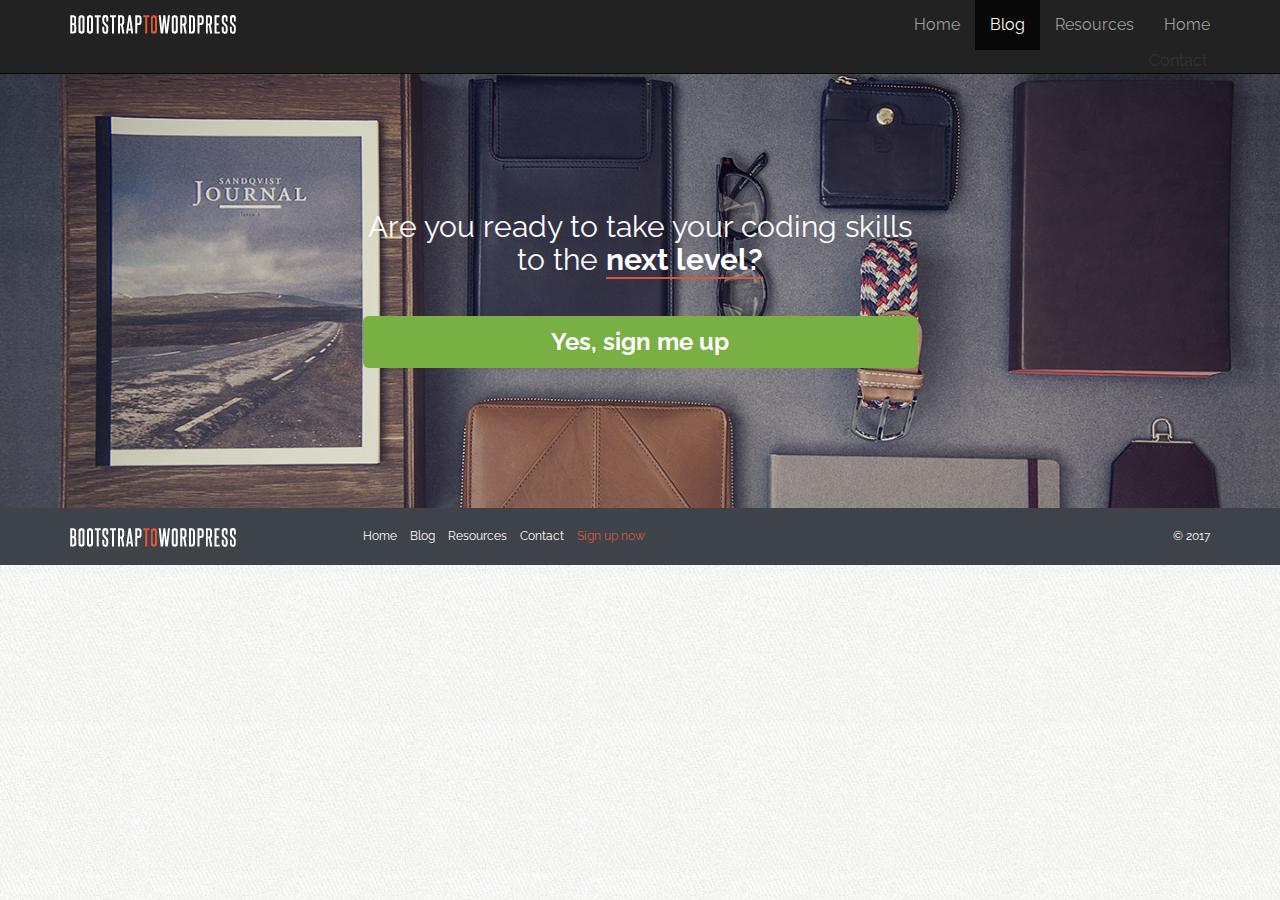
==== blog.html @ cc684bc7 "add basic html structure for blog page" ====
<! DOCTYPE html>
<html>
    <head>
        <meta http-equiv="Content-Type" content="text/html; charset=UTF-8">
        <meta charset="utf-8">
        <meta name="viewport" content="width=device-width, initial-scale=1">
        <meta name="description" content="">
        <meta name="author"content="">
        <link rel="icon" href="assets/img/favicon.ico">

        <link href="assets/css/bootstrap.min.css" rel="stylesheet">
        <link href="assets/css/custom.css" rel="stylesheet">

        <title>Blog</title>

        <!-- FontAwesome Icons -->
        <link href="assets/css/font-awesome/css/font-awesome.min.css" rel="stylesheet">
        
        <!-- GoogleFont -->
        <link href="https://fonts.googleapis.com/css?family=Raleway" rel="stylesheet">
   
        <!-- HTML5shiv ans Respond.js IE8 support of html5 elements and media quereis -->

            <!-- [if lt IE 9]>
            <script src="https://oss.maxcdn.com/gtml5shiv/3.7.2/html5shiv.min.js"></script>
            <script src="https://oss.maxcdn.com/respond/1.4.2/respond.min.js"></script>
            <![endif] -->

    </head>
    <body class="blog">
        <header class="site-header" role="banner">
                    <!-- NAVBAR -->
                    <div class="navbar-wrapper">
                        <div class="navbar navbar-inverse navbar-fixed-top" role="navigation">
                            <div class="container">
                                <div class="navbar-header">
                                    <button type="button" class="navbar-toggle" data-toggle="collapse" data-target=".navbar-collapse">
                                        <span class="sr-only">Toggle navigation</span>
                                        <span class="icon-bar"></span>
                                        <span class="icon-bar"></span>
                                        <span class="icon-bar"></span>
                                    </button>
                                    <a class="navbar-brand" href="/"><img src="assets/img/logo.png" alt="Bootstrap to wordpress"></a>
                                </div>
                                <div class="navbar-collapse collapse">
                                    <ul class="nav navbar-nav navbar-right">
                                    <li><a href="/">Home</a></li>
                                    <li class="active"><a href="blog.html">Blog</a></li>
                                    <li><a href="resources.html">Resources</a></li>
                                    <li><a href="contact.html">Home</a>Contact</li>
                                    </ul>
                                </div>
                            </div>
                        </div>
                    </div>
                </header>

        <!-- SIGN UP SECTION ===== -->

        <section id="signup" data-type="background" data-speed="4">
            <div class="container">
                <div class="row">
                    <div class="col-sm-6 col-sm-offset-3">
                        <h2>Are you ready to take your coding skills to the <strong>next level?</strong></h2>
                        <p a href="#" class="btn btn-lg btn-block btn-success">Yes, sign me up</a></p>
                    </div>
                </div>
            </div>

        </section>

        <!-- FOOTER ===== -->

        <footer>
            <div class="container">
                <div class="row">
                    <div class="col-sm-3">
                        <p><a href="/"><img src="assets/img/logo.png" alt="Bootstrap to Wordpress"></a></p>
                    </div>
                    <div class="col-sm-6">
                        <nav>
                            <ul class="list-unstyled list-inline">
                                <li><a href="">Home</a></li>
                                <li><a href="">Blog</a></li>
                                <li><a href="">Resources</a></li>
                                <li><a href="">Contact</a></li>
                                <li class="signup-link"><a href="">Sign up now</a></li>
                            </ul>
                        </nav>
                    </div>
                    <div class="col-sm-3">
                        <p class="pull-right">&copy; 2017</p>
                    </div>
                </div>
            </div>

        </footer>

        <!-- Modal ===== -->

        <div class="modal fade" id="myModal">
            <div class="modal-dialog">
                <div class="modal-content">
                    <div class="modal-header">
                        <button type="button" class="close" data-dismiss="modal"><span aria-hidden="true">&times;</span><span class="sr-only">Close</span></button>
                        <h4 class="modal-title" id="myModalLabel"><i class="fa fa-envelope"></i> Subscribe to the mailing list.</h4>
                    </div>
                    <div class="modal-body">
                        <p>Enter your name and email. To say thanks we'll send you one of our courses <em>for free!</em></p>

                        <form class="form-inline" role="form">
                            <div class="form-group">
                                <label class="sr-only" for="subscribe-name">Your first name</label>
                                <input type="text" class="form-control" id="subscribe-name" placeholder="Your first name">
                            </div>
                            <div class="form-group">
                                <label class="sr-only" for="subscribe-email">Your email address</label>
                                <input type="text" class="form-control" id="subscribe-email" placeholder="Your email address">>
                            </div>
                            <input type="submit" class="btn btn-danger" value="Subscribe">
                        </form>

                        <hr>

                        <p><small>We'll only send you occasional emails &amp newsletter. <br>Not spam - only stuff you'll be interested in. Feel free to unsubscribe at any time</small></p>
                    </div>
                </div>
            </div>    

        </div>

        <!-- BOOTSTRAP CORE JAVASCRIPT - PLACED AT END OF DOCUMENT SO PAGES LOAD FASTER ===== -->
        <script src="//ajax.googleapis.com/ajax/libs/jquery/3.2.1/jquery.min.js"></script>
        <script src="assets/js/jquery-3.2.1.min.js"></script>
        <script src="assets/js/bootstrap.min.js"></script>
        <script src="assets/js/main.js"></script>
    </body>

</html>
---- assets/css/custom.css ----
/*color references

Green:      #79b044
Salmon:     #dd5638
Blue Grey:  #3e4249

*/

/* GENERAL */

body {
    margin-top: 50px;
    font-family: 'Raleway', Helvetica, sans-serif;
    font-size: 16px;
    background: url('../img/tile.jpg') top left repeat;
}

/* GLOBAL */

h1, h2, h3, h4, h5, h6 {
    -webkit-font-smoothing: antialiased;
    text-rendering: optimizeLegibility;
    font-weight: bold;
}

h1 {
    font-size: 3em;
}

h1, h2 {
    margin: 0 0 40px;
}

h3 {
    margin: 20px 0;
}

h4 {
    font-size: 18px;
}

p {
    margin: 0 0 15px;
}

p.lead {
    font-weight: normal;
}

a:link, a:visited {
    color: #dd5638;
}

a:hover {
    text-decoration: none;
    color: #c9302c;
}

button, input, .btn, a.btn {
    -webkit-font-smoothing: antialiased;
    text-rendering: optimizeLegibility;
    color: white;
}

.btn {
    font-weight: bold;
}

button.btn:focus {
    outline: none !important; /*!important overrides all other stlyes*/
}

.btn-danger {
    background-color: #dd5638;
    border-color: #d95131;
}

.btn-success {
    background-color: #79b044;
    border: none;
}

.btn-success:hover {
    background: #6a9b3d;
    border-color: #6a9b3d
}

img {
    max-width: 100%;
}

.modal-content {
    background: url('../img/tile.jpg') top left repeat;
}

.badge.social {
    background: #ccc;
    font-size: 24px;
    height: 40px;
    width: 40px;
    text-align: center;
    line-height: 40px;
    margin: 0 5px 20px 0;
    padding: 0;
    -webkit-border-radius: 50px;
    -moz-border-radius: 50px;
    border-radius: 50px;
    color: white;
}

.badge.social .fa-twitter {
line-height: inherit;
}

.badge.social .fa-facebook {
line-height: inherit;
}

.badge.social .fa-google-plus{
line-height: inherit;
}

.badge.social.twitter:hover {
    background: #55acee;
}

.badge.social.facebook:hover {
    background: #3b5998;
}

.badge.social.gplus:hover {
    background: #db4b39;
}

blockquote {
    padding: 0;
    border: none;
    font-style: italic;
    text-align: left;
}

blockquote cite {
    display: block;
    color: #777;
    margin: 15px 0 0 0;
}

blockquote:before {
    display: none;
}


/* HERO */

#hero {
    background: url('../img/hero-bg.jpg') 50% 0 repeat fixed;
    min-height: 500px;
    padding: 40px 0;
    color: white;
    -webkit-font-smoothing: antialiased;
    text-rendering: optimizeLegibility;
}

#hero article {
    width: 100%;
    text-align: center;
}

#hero .hero-text {
    margin-top: 30px;
}

#price-timeline {
    margin: 30px 0 60px;
    text-align:center;
}

#price-timeline .price {
    display: inline-block;
    margin: 0 2% 0 0;
    width: 30%;
    background: #3e4249;
    padding: 10px 20px 30px;
    position: relative;
    vertical-align: top;
}

#price-timeline .price.active {
    background: #dd5638;
}

#price-timeline .price span {
    background: #101010;
    display: block;
    height: 70px;
    width: 70px;
    text-align: center;
    line-height: 70px;
    font-weight: bold;
    font-size: 24px;
    border-radius: 100%;
    -webkit-border-radius: 100%;
    -moz-border-radius: 100%;
    position: absolute;
    bottom: -35px;
    left: 50%;
    margin-left: -35px;
}

#price-timeline h4 {
    margin: 0 0 10px;
}

#price-timeline h4 small {
    color: white;
    font-weight: bold;
    display: block;
}

/*LAYOUT */

.row + .row {
    margin-top: 20px;
}

section {
    padding: 80px 0;
}

.section-header {
    text-align: center;
}

section h2 {
    margin: 20px 0 40px;
}

section h3 {
    margin: 30px 0 10px;
}

#optin {
    background: #3e4249;
    padding: 20px 0;
    color: white;
    -webkit-font-smoothing: antialiased;
    text-rendering: optimizeLegibility;
    font-size: 1.2em;
}

#optin p {
    margin: 7px 0 0 0;
}

#who-benefits {
    background: white;
}

#course-features {
    background: #3e4249;
    color: white;
    text-align: center;
}

#project-features {
    text-align: center;
}

#video-featurette {
    background: url('../img/stuff-bg.jpg') 50% 100% repeat fixed;
    background-size: cover;
    text-align: center;
    color: white;
}

#instructor {
    background: white url('../img/brad-elvis.png') 90% -10px no-repeat;
}

#instructor h2 {
    margin: 0 0 20px;
}

#instructor .num {
    display: table;
    font-size: 30px;
    font-weight: bold;
    color: white;
    line-height: 24px;
    height: 140px;
    width: 140px;
    text-align: center;
    background: #dd5638;
    -webkit-border-radius: 100%;
    -moz-border-radius: 100%;
    border-radius: 100%;
    -webkit-font-smoothing: antialiased;
    text-rendering: optimizeLegibility;
}

#instructor .num .num-content {
    display: table-cell;
    vertical-align: middle;  
}

#instructor .num span {
    display: block;
    font-size: 20px;
    font-weight: normal;
}

#kudos {
    text-align: center;
}

.testimonial {
    margin-bottom: 60px;
}

.testimonial img {
    -webkit-border-radius: 50%;
    -moz-border-radius: 50%;
    border-radius: 50%;
}

#signup {
    text-align: center;
    background: url('../img/hipster-stuff.jpg') center center repeat fixed;
    background-size: cover;
    color: white;
    padding: 140px 0;
}

#signup h2 {
    font-weight: normal;
}

#signup h2 strong {
    border-bottom: solid 2px #dd5638;
}

#signup .btn {
    font-size: 24px;
}

footer {
    background: #3e4249;
    color: white;
    padding: 20px 0 10px;
    font-size: 12px;
}

footer p {
    margin: 0;
}

footer a:link, footer a:visited {
    color: white;
}

footer a:hover {
    color: #dd5638;
}

footer li.signup-link a {
    color: #dd5638;
}

footer li.signup-link a:hover {
    font-weight: bold;
}

/* CUSTOM ICON SPRITES */

i.ci {
    display: inline-block;
    height: 40px;
    width: 40px;
    background: url('../img/icon-sprite.png') no-repeat;
}

.ci.ci-computer         {background-position: 0 0;}
.ci.ci-watch            {background-position: -40px 0;}
.ci.ci-calendar         {background-position: -80px 0;}
.ci.ci-community        {background-position: -120px 0;}
.ci.ci-instructor       {background-position: -160px 0;}
.ci.ci-device           {background-position: -200px 0;}

/* MEDIA QUERIES */

@media screen and (max-width : 991px) {
    #instructor .container {
        background: rgba(255, 255, 255, 0.8);
        padding: 20px;
    }
}

@media screen and (max-width : 768) {
    .logo {
        width: 50%;
    }

    #optin p {
        margin: 0 0 10px;
    }

    #feaaturette iframe {
        height: 240px;
    }
}

@media screen and (max-width : 568px) {
    #instructor .num {
        height: 100px;
        width: 100px;
        font-size: 22px;
    }

    #instructor .num span {
        font-size: 16px;
    }
}
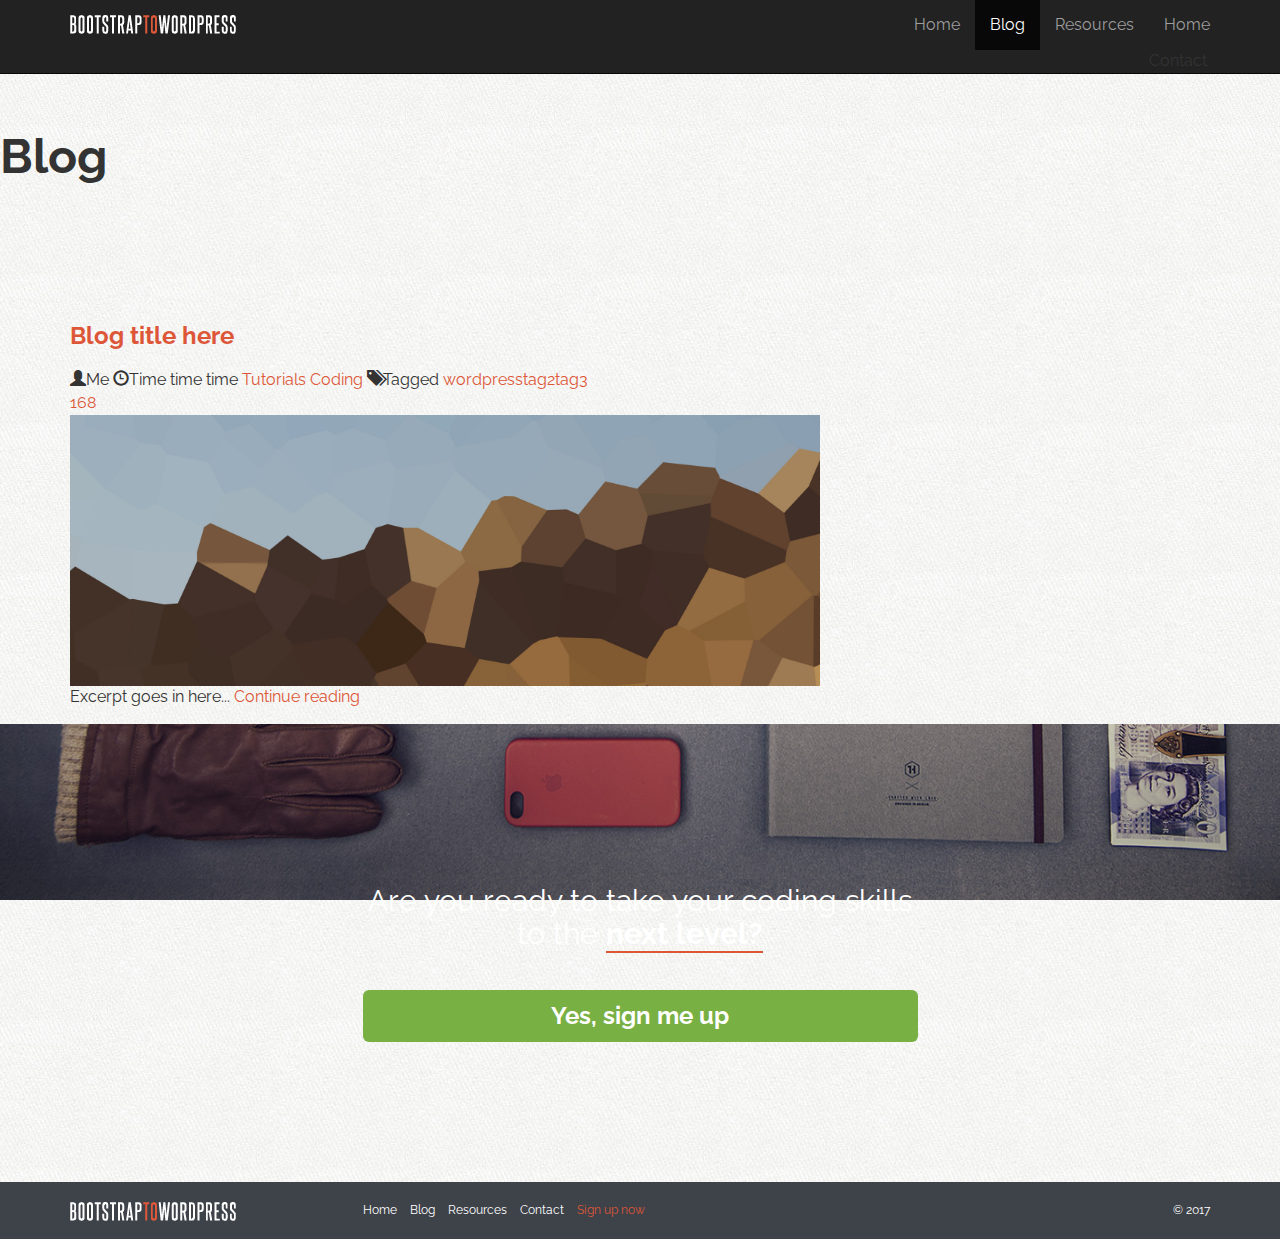
==== commit 67684a9c: "add html for blog excerpts" ====
--- a/blog.html
+++ b/blog.html
@@ -28,6 +28,7 @@
 
     </head>
     <body class="blog">
+    <!-- HEADER ==== -->
         <header class="site-header" role="banner">
                     <!-- NAVBAR -->
                     <div class="navbar-wrapper">
@@ -54,6 +55,44 @@
                         </div>
                     </div>
                 </header>
+
+        <section clas="feature-image feature-image-default-alt" data-type="background" data-speed="2">
+           <h1 class="page-title">Blog</h1>
+        </section>       
+
+        <!-- BLOG CONTENT ==== -->
+        <div class="container">
+            <div class="row" id="primary">
+                <main id="content" class="col-sm-8" role="main">
+                    <article class="post">
+                        <header>
+                            <h3><a href="post.html">Blog title here</a></h3>
+                            <div class="post-details">
+                                <span class="glyphicon glyphicon-user"></span>Me
+                                <span class="glyphicon glyphicon-time"></span><time>Time time time</time>
+                                <span class="glyphicon glyphicon-folder-open-alt"></span><a href="">Tutorials</a> <a href="">Coding</a>
+                                <span class="glyphicon glyphicon-tags"></span>Tagged <a href="">wordpress</a><a href="">tag2</a><a href="">tag3</a>
+
+                                <div class="post-comments-badge">
+                                    <a href=""><span class="glyphicon glyphicon-comments"></span>168</a>
+                                </div>
+                            </div>
+
+                        </header>
+                        <div class="post-image">
+                            <img src="assets/img/hero-bg.jpg" alt="Hero image">
+                        </div>
+
+                        <div class="post-excerpt">
+                            <p>Excerpt goes in here... <a href="post.html">Continue reading</a></p>
+                        </div>
+                    </article>
+                </main>
+                
+            </div>
+        </div>
+
+            
 
         <!-- SIGN UP SECTION ===== -->
 
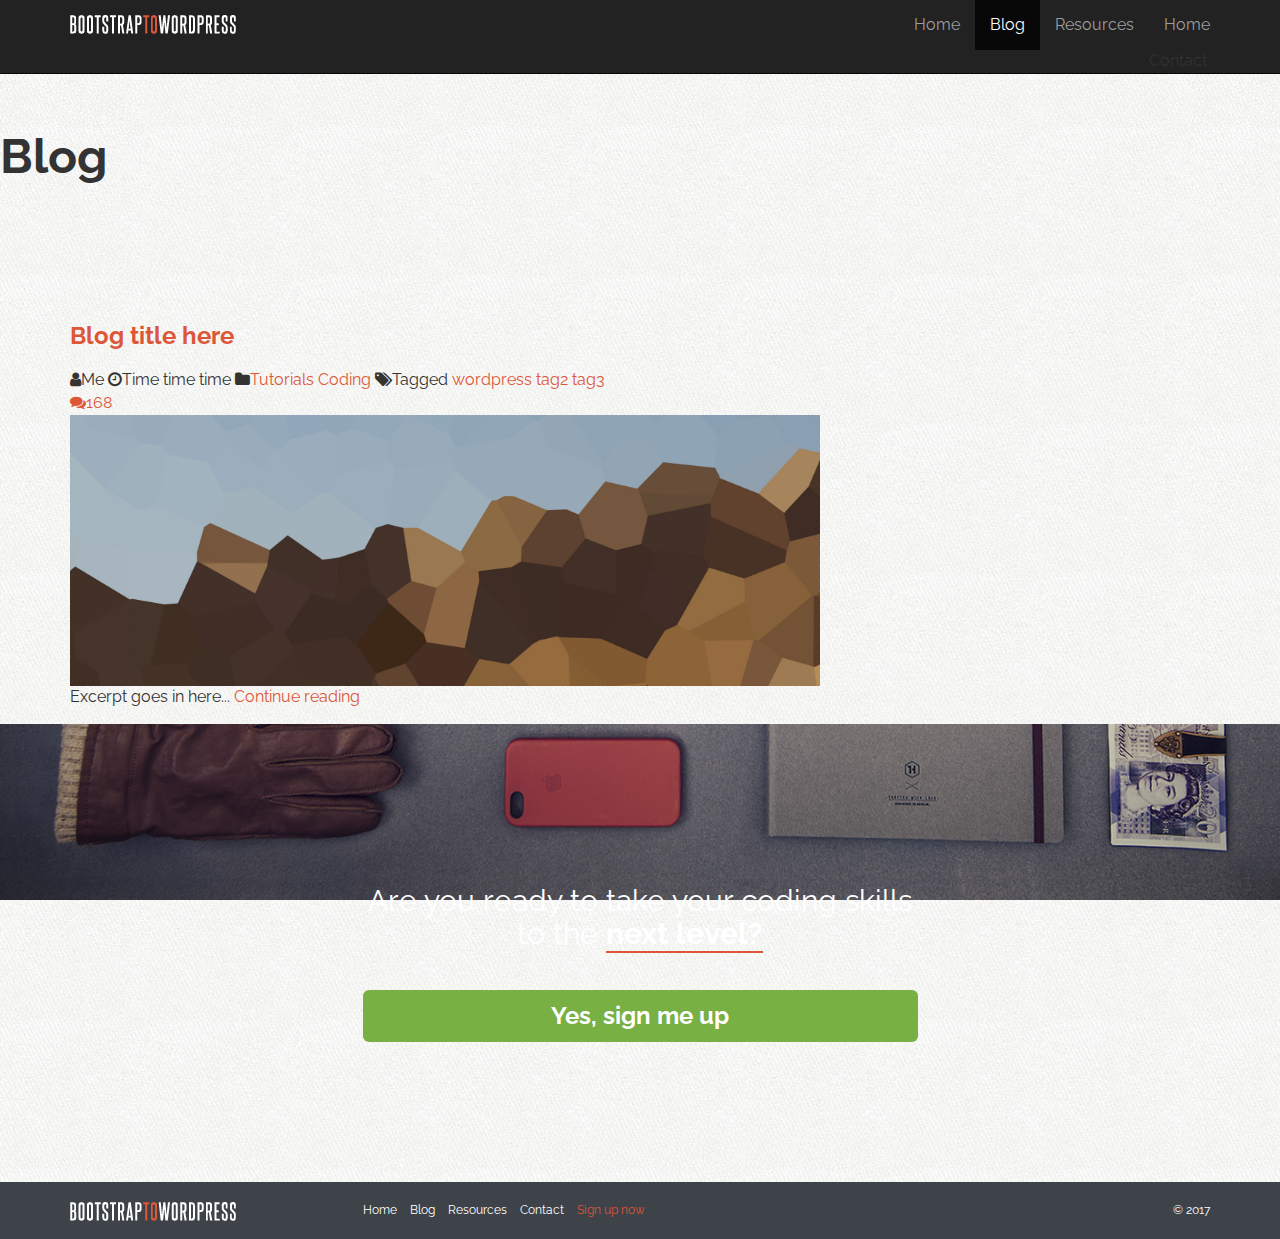
==== commit 25d19ec4: "swap glyphicons to be fa icons" ====
--- a/blog.html
+++ b/blog.html
@@ -56,9 +56,9 @@
                     </div>
                 </header>
 
-        <section clas="feature-image feature-image-default-alt" data-type="background" data-speed="2">
-           <h1 class="page-title">Blog</h1>
-        </section>       
+        <section class="feature-image feature-image-default-alt" data-type="background" data-speed="2">
+            <h1 class="page-title">Blog</h1>
+        </section>     
 
         <!-- BLOG CONTENT ==== -->
         <div class="container">
@@ -68,13 +68,13 @@
                         <header>
                             <h3><a href="post.html">Blog title here</a></h3>
                             <div class="post-details">
-                                <span class="glyphicon glyphicon-user"></span>Me
-                                <span class="glyphicon glyphicon-time"></span><time>Time time time</time>
-                                <span class="glyphicon glyphicon-folder-open-alt"></span><a href="">Tutorials</a> <a href="">Coding</a>
-                                <span class="glyphicon glyphicon-tags"></span>Tagged <a href="">wordpress</a><a href="">tag2</a><a href="">tag3</a>
+                                <i class="fa fa-user"></i>Me
+                                <i class="fa fa-clock-o"></i><time>Time time time</time>
+                                <i class="fa fa-folder"></i><a href="">Tutorials</a> <a href="">Coding</a>
+                                <i class="fa fa-tags"></i>Tagged <a href="">wordpress </a><a href="">tag2 </a><a href="">tag3 </a>
 
                                 <div class="post-comments-badge">
-                                    <a href=""><span class="glyphicon glyphicon-comments"></span>168</a>
+                                    <a href=""><i class="fa fa-comments"></i>168</a>
                                 </div>
                             </div>
 
--- a/assets/css/custom.css
+++ b/assets/css/custom.css
@@ -386,6 +386,34 @@
 .ci.ci-instructor       {background-position: -160px 0;}
 .ci.ci-device           {background-position: -200px 0;}
 
+/* FORMS */
+
+label {
+    display: block;
+    font-weight: bold;
+}
+
+input[type="text"]
+input[type="email"]
+input[type="url"]
+input[type="password"]
+input[type="search"]
+textarea {
+    color: #666;
+    border: 1px solid #ccc;
+    -webkit-border-radius: 3px;
+    -moz-border-radius: 3px;
+    border-radius: 3px;
+    display: block;
+    -webkit-box-sizing: border-box;
+    -moz-box-sizing: border-box;
+    box-sizing: border-box;
+    width: 100%;
+    padding: 6px 12px;
+
+
+}
+
 /* MEDIA QUERIES */
 
 @media screen and (max-width : 991px) {
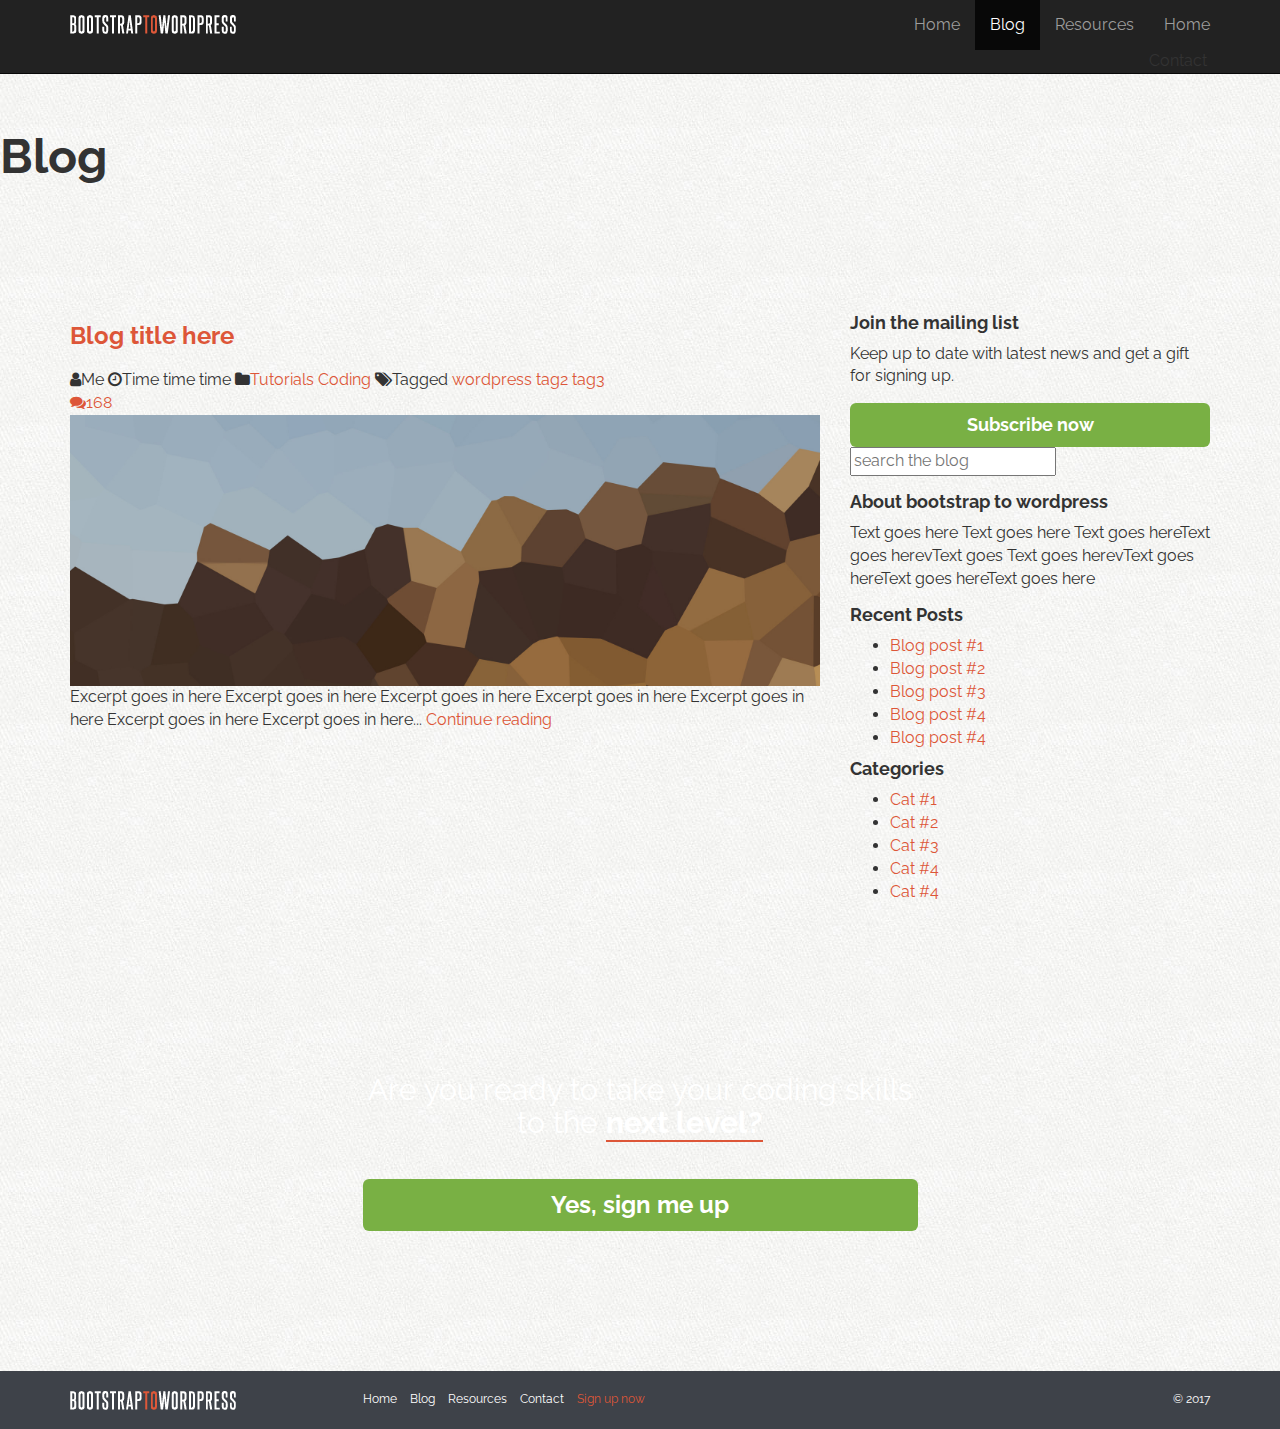
==== commit 122df3f9: "add html for sidebar and widgets" ====
--- a/blog.html
+++ b/blog.html
@@ -84,10 +84,54 @@
                         </div>
 
                         <div class="post-excerpt">
-                            <p>Excerpt goes in here... <a href="post.html">Continue reading</a></p>
+                            <p>Excerpt goes in here Excerpt goes in here Excerpt goes in here Excerpt goes in here Excerpt goes in here Excerpt goes in here Excerpt goes in here... <a href="post.html">Continue reading</a></p>
                         </div>
                     </article>
                 </main>
+        <!-- SIDEBAR ==== -->
+
+                <aside class="col-sm-4">
+                    <div class="widget">
+                        <h4>Join the mailing list</h4>
+                        <p>Keep up to date with latest news and get a gift for signing up.</p>
+                        <button class="btn btn-success btn-lg btn-block" data-toggle="modal" data-target="#myModal">Subscribe now</button>
+                    </div>
+
+                    <div class="widget">
+                        <form role="form" class="search-form">
+                            <label for="sidebar-search" class="sr-only">Search the blog</label>
+                            <input type="text" id="sidebar-search" placeholder="search the blog">
+                        </form>
+                    </div>
+
+                    <div class="widget">
+                        <h4>About bootstrap to wordpress</h4>
+                        <p>Text goes here Text goes here Text goes hereText goes herevText goes Text goes herevText goes hereText goes hereText goes here</p>
+                    </div>
+
+                    <div class="widget">
+                        <h4>Recent Posts</h4>
+                        <ul>
+                            <li><a href=""> Blog post #1</a></li>
+                            <li><a href=""> Blog post #2</a></li>
+                            <li><a href=""> Blog post #3</a></li>
+                            <li><a href=""> Blog post #4</a></li>
+                            <li><a href=""> Blog post #4</a></li>
+                        </ul>
+                    </div>
+
+                    <div class="widget">
+                        <h4>Categories</h4>
+                        <ul>
+                            <li><a href=""> Cat #1</a></li>
+                            <li><a href=""> Cat #2</a></li>
+                            <li><a href=""> Cat #3</a></li>
+                            <li><a href=""> Cat #4</a></li>
+                            <li><a href=""> Cat #4</a></li>
+                        </ul>
+                        </div>
+
+                </aside>
                 
             </div>
         </div>
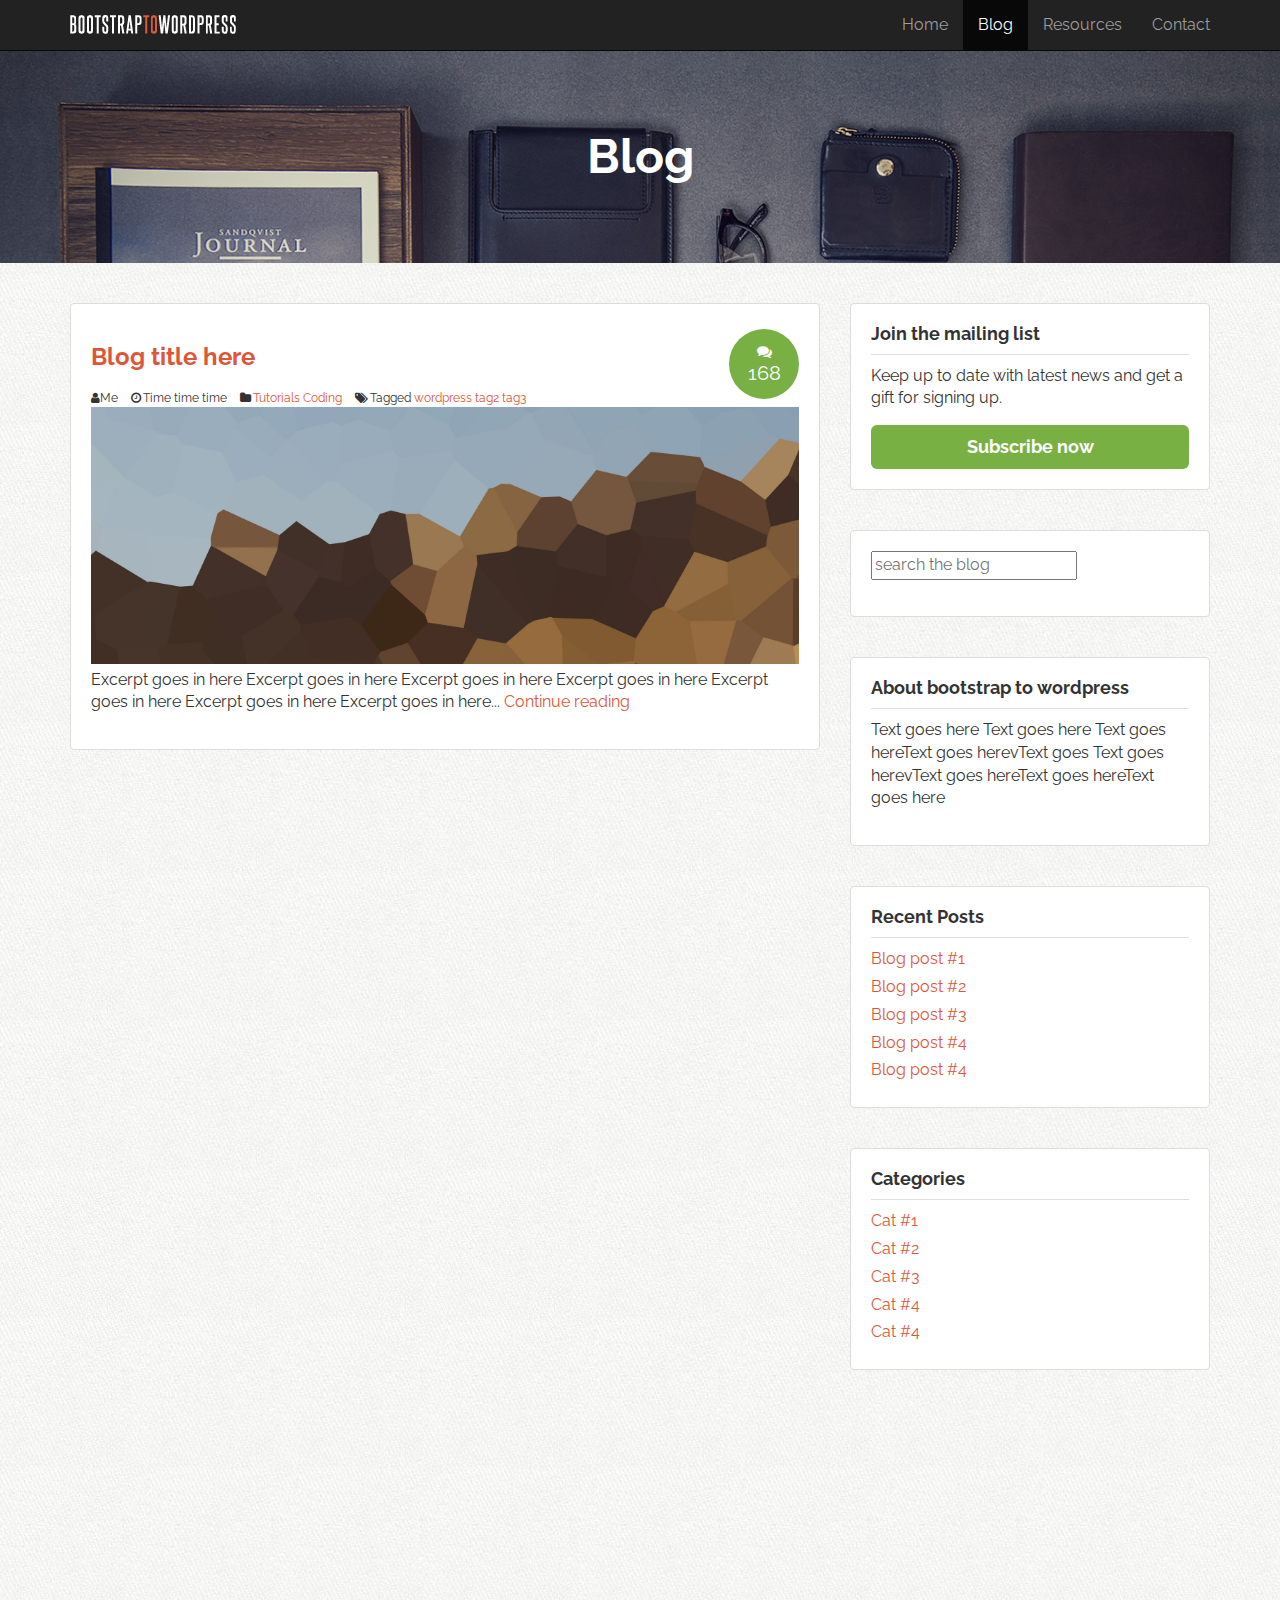
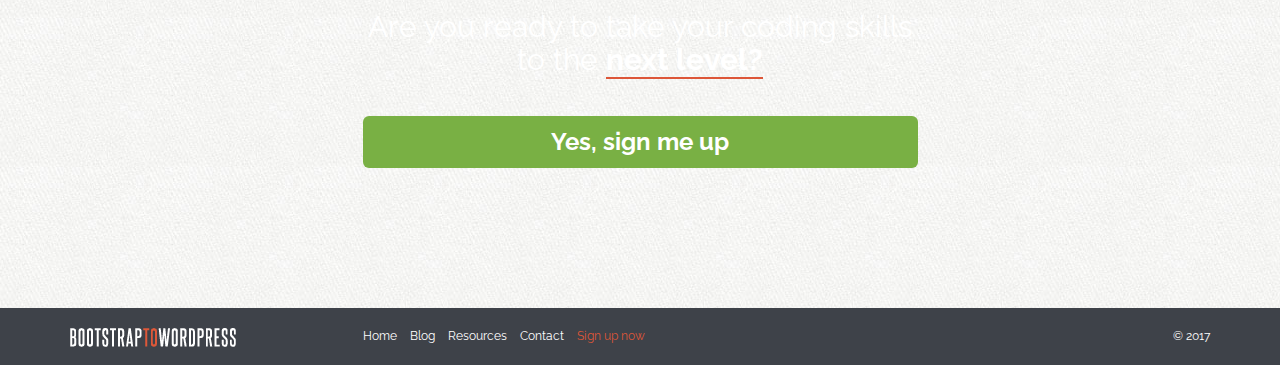
==== commit 50a06f4f: "fix nav link" ====
--- a/blog.html
+++ b/blog.html
@@ -48,7 +48,7 @@
                                     <li><a href="/">Home</a></li>
                                     <li class="active"><a href="blog.html">Blog</a></li>
                                     <li><a href="resources.html">Resources</a></li>
-                                    <li><a href="contact.html">Home</a>Contact</li>
+                                    <li><a href="contact.html">Contact</a></li>
                                     </ul>
                                 </div>
                             </div>
--- a/assets/css/custom.css
+++ b/assets/css/custom.css
@@ -227,6 +227,10 @@
     padding: 80px 0;
 }
 
+.section.main-content {
+    padding: 40px 0;
+}
+
 .section-header {
     text-align: center;
 }
@@ -237,6 +241,33 @@
 
 section h3 {
     margin: 30px 0 10px;
+}
+
+#primary {
+    padding-top:40px;
+    padding-bottom: 40px;
+}
+
+.feature-image {	
+	display: table;
+	width: 100%;
+}
+
+.feature-image-default {
+	background: url('../img/stuff-feature.jpg') no-repeat;
+	background-size: cover;
+}
+
+.feature-image-default-alt {
+	background: url('../img/hipster-stuff.jpg') no-repeat;
+	background-size: cover;
+}
+
+.feature-image h1 {
+	display: table-cell;
+	vertical-align: middle;
+	text-align: center;
+	color: white;
 }
 
 #optin {
@@ -368,6 +399,170 @@
 
 footer li.signup-link a:hover {
     font-weight: bold;
+}
+
+/* BLOG STYLES */
+
+.post, .widget, #comments {
+    position: relative;
+    border: solid 1px #ddd;
+    background: white;
+    margin: 0 0 40px;
+    padding: 20px;
+    -webkit-border-radius: 4px;
+    -moz-border-radius: 4px;
+    border-radius: 4px;
+}
+
+.post-header,
+.post .post-body
+#comments .comments-wrap  {
+    padding: 20px;
+}
+
+.post-header h1,
+.post-header h3 {
+    margin: 0 0 15px;
+    padding: 0 0 15px;
+    border-bottom: solid 1px #ddd;
+}
+
+.post-header h1 {
+    font-size: 24px;
+}
+
+.post-excerpt {
+    padding-top: 5px;
+}
+.post-image {
+    height: auto;
+}
+
+.post-details {
+    font-size: 12px;
+    width: 90%;
+    margin-top:5px;
+}
+
+.post-details i.fa {
+    padding-left: 10px;
+    padding-right: 2px;
+}
+
+.post-details i.fa:first-child {
+    padding: 0;
+}
+
+/* WIDGETS */
+
+.widget {
+    padding: 20px;
+}
+
+.widget h4 {
+    margin: 0 0 10px;
+    padding: 0 0 10px;
+    border-bottom: solid 1px #ddd;
+}
+
+.widget ul {
+    list-style: none;
+    margin: 0;
+    padding: 0;
+}
+
+.widget ul li {
+    margin: 0 0 5px;
+}
+
+.widget ul li:hover {
+    position: relative;
+    left: 1px;
+}
+
+
+
+/* Comments */
+.post-comments-badge {
+    height: 70px;
+    width: 70px;
+    position: absolute;
+    padding: 5px;
+    top: 25px;
+    right: 20px;
+    border: none;
+    -webkit-border-radius: 100%;
+    -moz-border-radius: 100%;
+    border-radius: 100%;
+    background: #79b044;
+    text-align: center;
+    display: table;
+}
+
+.post-comments-badge a {
+    display: table-cell;
+    vertical-align: middle;
+    color: white;
+    font-size: 20px;
+    line-height: 20px;
+}
+
+.post-comments-badge i.fa {
+    display: block;
+    font-size: 15px;
+    padding: 0;
+    margin-bottom: 4px;
+}
+
+.post-comments-badge:hover {
+    background-color: #8bc653;
+}
+
+#comments h3 {
+    text-align: center;
+}
+
+#comments h4 {
+    font-size: 1.3em;
+}
+
+#comments ol {
+    list-style: none;
+    margin: 0;
+    padding: 0;
+}
+
+#comments ol li {
+    background: rgba( 0, 0, 0, 0.2);
+    padding: 10px 20px;
+    margin: 10px 0;
+    -webkit-border-radius: 4px;
+    -moz-border-radius: 4px;
+    border-radius: 4px;
+    border: solid 1px rgba(0, 0, 0, 0.3);
+}
+
+#comments ol li ol.children {
+    padding: 0;
+    list-style: none;
+    font-size: 0.96em;
+}
+
+#leave-comment {
+    margin: 40px 0 0;
+    padding: 20px 0 0;
+}
+
+/* RESOURCES */
+
+.resource {
+    width: 31.33333333%;
+    float: left;
+    margin: 0 3% 40px 0;
+}
+
+.resource:nth-child(3n) {
+    margin-right: 0;
 }
 
 /* CUSTOM ICON SPRITES */
@@ -435,6 +630,13 @@
     #feaaturette iframe {
         height: 240px;
     }
+    
+    .resources {
+        width: 48%;
+        margin-right: 2%;
+        min-height: 800px;
+        text-align: center;
+    }
 }
 
 @media screen and (max-width : 568px) {
@@ -447,4 +649,11 @@
     #instructor .num span {
         font-size: 16px;
     }
+    
+    .resource {
+        width: 100%;
+        margin-right: 0%;
+        min-height: 0;
+        text-align: center;
+    }
 }